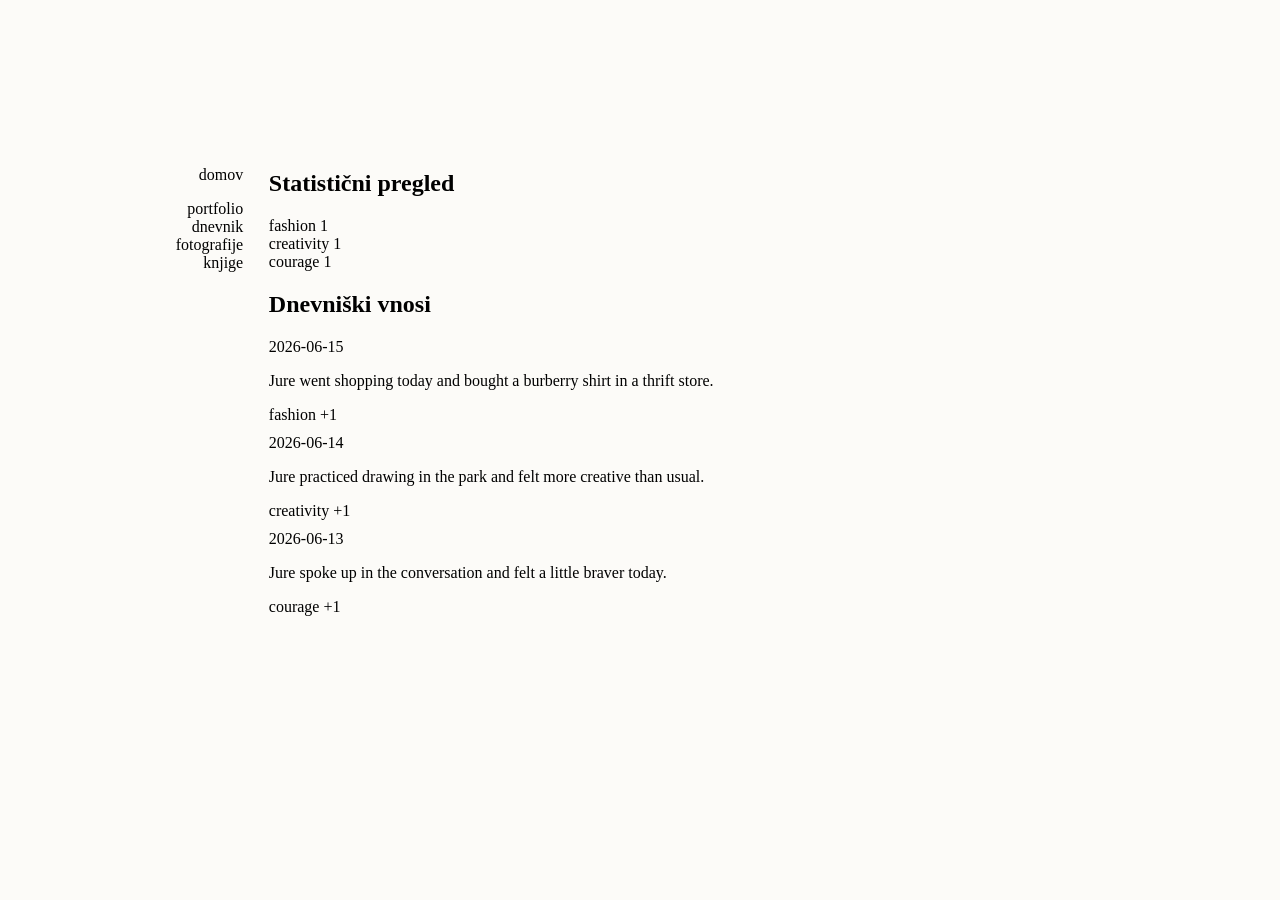
==== journal.html @ 8870a0c4 "Add files via upload" ====
<!DOCTYPE html>
<html>
<head>
    <link rel="stylesheet" href="style.css"/>
    <title>My Website</title>
</head>
<body>
    <div id="nav"></div>
    <script>
    fetch("nav.html")
        .then(res => res.text())
        .then(data => {
            document.getElementById("nav").innerHTML = data;
        });
    </script>

    <main class="right-half journal-shell">
        <section class="card">
            <h2>Statistični pregled</h2>
            <div id="stats-grid" class="stats-grid"></div>
        </section>
        <section class="card">
            <h2>Dnevniški vnosi</h2>
            <ul id="entries-list" class="entries-list"></ul>
        </section>
    </main>

    <script>
        function parseCsv(text) {
            const lines = text.trim().split(/\r?\n/).filter(Boolean);
            const headers = (lines[0].match(/(".*?"|[^",]+)(?=,|$)/g) || []).map(item => item.trim().replace(/^"|"$/g, ''));
            const rows = lines.slice(1).map(row => {
                const values = row.match(/(".*?"|[^",]+)(?=,|$)/g) || [];
                const entry = {};

                headers.forEach((header, index) => {
                    entry[header] = (values[index] || '').trim().replace(/^"|"$/g, '');
                });

                return entry;
            });

            return { headers, rows };
        }

        function getStatKeys(headers) {
            return headers.filter(header => header.toLowerCase() !== 'text' && header.toLowerCase() !== 'date');
        }

        function renderStats(rows, headers) {
            const statKeys = getStatKeys(headers);
            const stats = Object.fromEntries(statKeys.map(key => [key, 0]));

            rows.forEach(entry => {
                statKeys.forEach(key => {
                    stats[key] += Number(entry[key]) || 0;
                });
            });

            const statsGrid = document.getElementById('stats-grid');

            statsGrid.innerHTML = statKeys.map(key => `
                <article class="stat-card">
                    <span class="stat-label">${key}</span>
                    <id class="stat-value">${stats[key] || 0}</id>
                </article>
            `).join('');
        }

        function renderEntries(rows, headers) {
            const entriesList = document.getElementById('entries-list');
            const statKeys = getStatKeys(headers);

            if (!rows.length) {
                entriesList.innerHTML = '<li class="empty-state">Ni vnosa v CSV datoteki.</li>';
                return;
            }

            entriesList.innerHTML = rows
                .map(entry => {
                    const boosts = statKeys
                        .filter(key => Number(entry[key]) > 0)
                        .map(key => `${key} +${entry[key]}`);

                    const dateLabel = entry.date ? `<div class="entry-date">${entry.date}</div>` : '';

                    return `
                        <li class="entry-card">
                            ${dateLabel}
                            <p class="entry-text">${entry.text}</p>
                            <div class="entry-meta">${boosts.length ? boosts.join(', ') : 'brez povečanja'}</div>
                        </li>
                    `;
                })
                .join('');
        }

        fetch('diary-entries.csv')
            .then(response => response.text())
            .then(text => {
                const { headers, rows } = parseCsv(text);
                renderStats(rows, headers);
                renderEntries(rows, headers);
            })
            .catch(() => {
                document.getElementById('stats-grid').innerHTML = '<p class="empty-state">CSV datoteka ni bila naložena.</p>';
                document.getElementById('entries-list').innerHTML = '<li class="empty-state">Preveri, ali je diary-entries.csv prisoten v mapi.</li>';
            });
    </script>
</body>
</html>
---- style.css ----
body {
  margin-top: 150px;
  background: #fcfbf8;
}

a {
  text-decoration: none;
  color: black;
}

.left-half {
  position: absolute;
  left: -1%;
  width: 20%;
  text-align: right;
}

.right-half {
  position: absolute;
  right: -1%;
  width: 80%;
}

.entries-list {
  list-style: none;
  padding: 0;
  margin: 0;
  display: grid;
  gap: 10px;
}




.photo-card {
  display: inline-block;
  width: 220px;
  margin: 5px;
  text-align: left;
  vertical-align: top;
}

.photo-card img {
  width: 200px;
  height: 200px;
  object-fit: cover;
  display: block;
  margin: 0 auto;
  border: 1px solid black;
}

.photo-card figcaption {
  width: 100%;
  box-sizing: border-box;
  padding: 0 10px;
  margin-top: 5px;
  text-align: left;
}
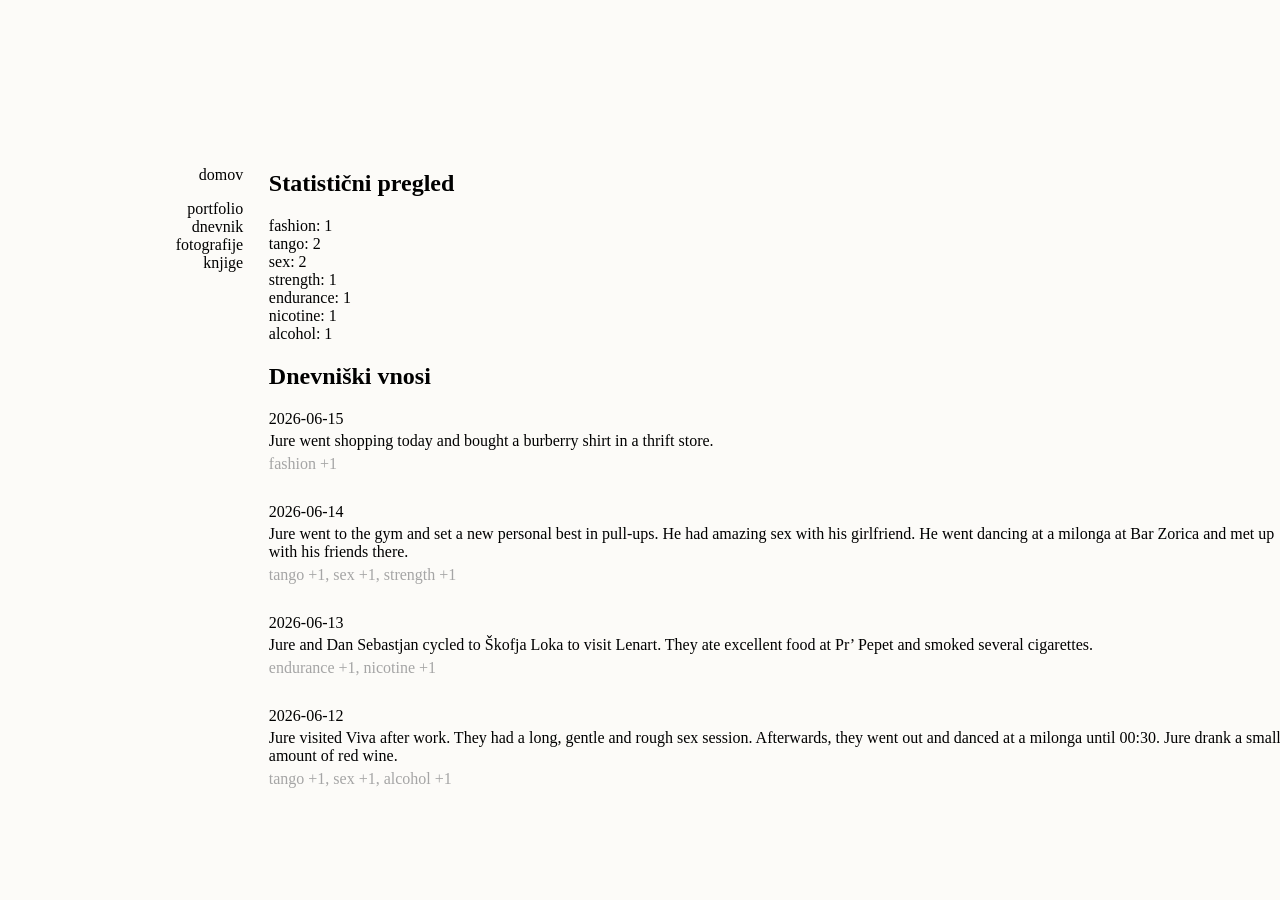
==== commit f490f164: "Add files via upload" ====
--- a/journal.html
+++ b/journal.html
@@ -61,7 +61,7 @@
 
             statsGrid.innerHTML = statKeys.map(key => `
                 <article class="stat-card">
-                    <span class="stat-label">${key}</span>
+                    <span class="stat-label">${key}:</span>
                     <id class="stat-value">${stats[key] || 0}</id>
                 </article>
             `).join('');
--- a/style.css
+++ b/style.css
@@ -29,9 +29,6 @@
   gap: 10px;
 }
 
-
-
-
 .photo-card {
   display: inline-block;
   width: 220px;
@@ -55,4 +52,20 @@
   padding: 0 10px;
   margin-top: 5px;
   text-align: left;
+}
+
+.entry-date {
+  color: rgb(0, 0, 0);
+  margin-bottom: 4px;
+  margin-top: 0px;
+}
+
+.entry-meta {
+  color: #a5a5a5;
+  margin-bottom: 20px;
+}
+
+.entry-text {
+  margin-bottom: 5px;
+  margin-top: 0px;
 }
